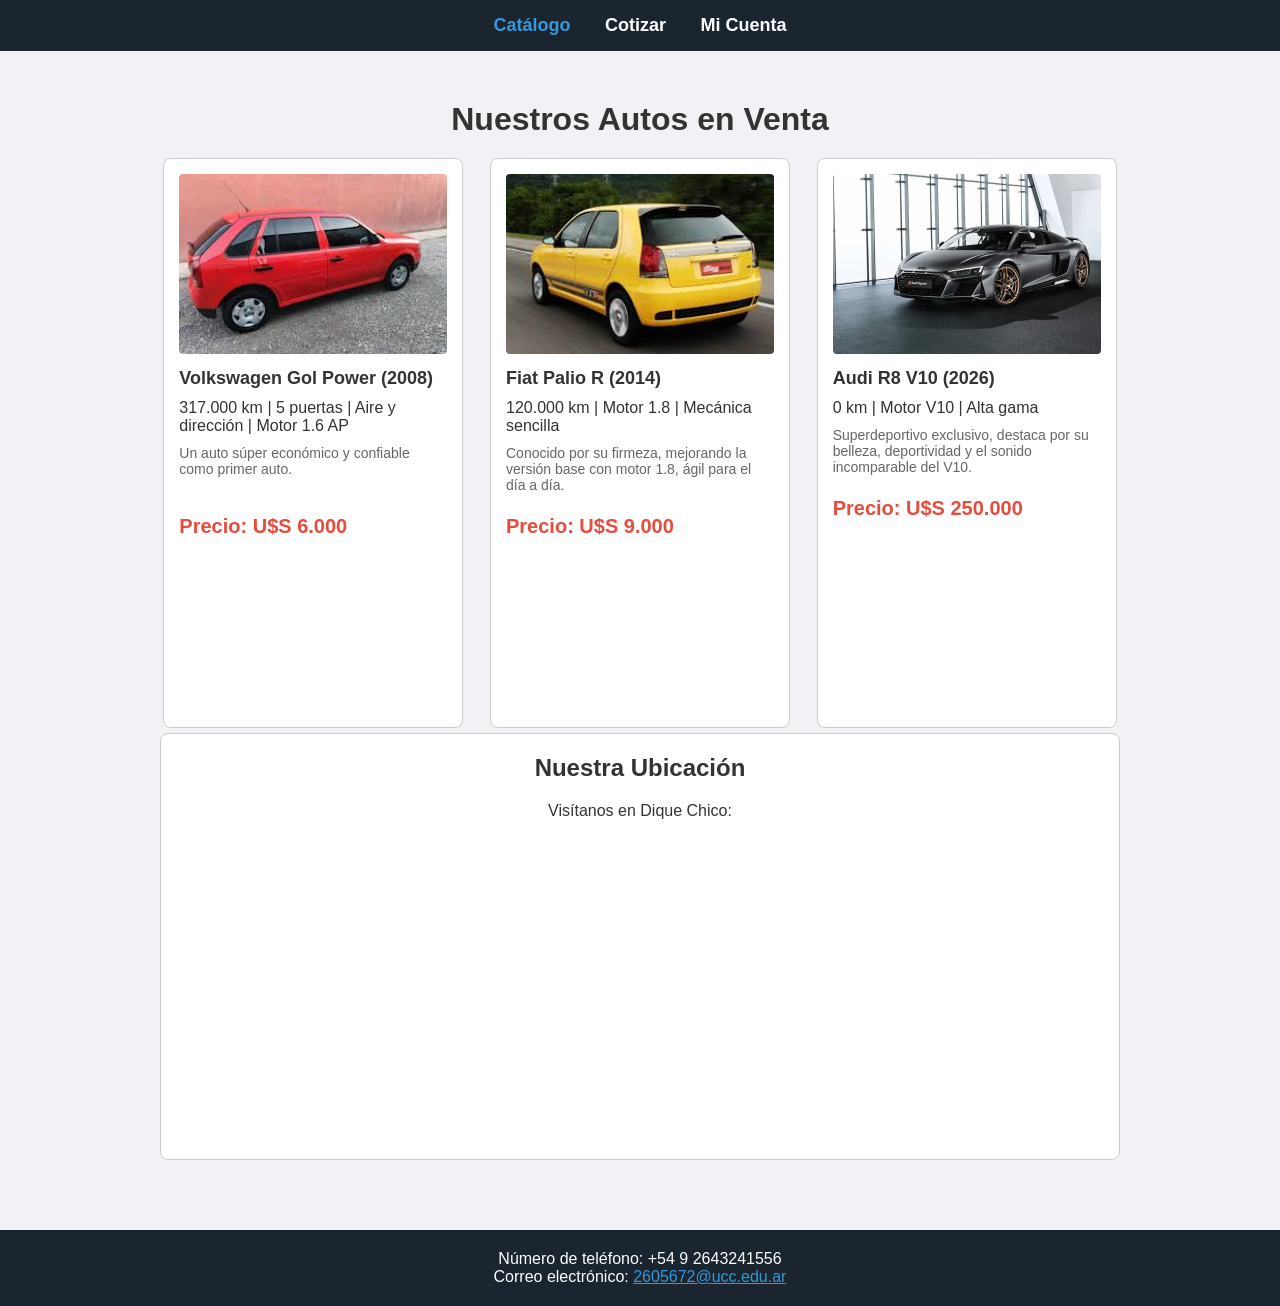
==== index.html @ 41a0553b "Add files via upload" ====
<!DOCTYPE html>
<html lang="es">
<head>
    <meta charset="UTF-8">
    <meta name="viewport" content="width=device-width, initial-scale=1.0">
    <title>Concesionario - Inicio</title>
    <link rel="stylesheet" href="estilos.css">
</head>
<body>

    <div class="barra-navegacion">
        <a href="index.html" class="activo">Catálogo</a>
        <a href="cotizar.html">Cotizar</a>
        <a href="login.html">Mi Cuenta</a>
    </div>

    <div class="contenedor">
        <h1>Nuestros Autos en Venta</h1>
        
        <div class="catalogo">
            <div class="tarjeta">
                <img src="gol power 5 puertas.jpg" alt="Volkswagen Gol">
                <h3>Volkswagen Gol Power (2008)</h3>
                <p>317.000 km | 5 puertas | Aire y dirección | Motor 1.6 AP</p>
                <p class="descripcion">Un auto súper económico y confiable como primer auto.</p>
                <div class="precio">Precio: U$S 6.000</div>
                <iframe src="https://www.youtube.com/embed/i4q3vzV6ii4" class="video"></iframe>
            </div>

            <div class="tarjeta">
                <img src="palio.jpg" alt="Fiat Palio">
                <h3>Fiat Palio R (2014)</h3>
                <p>120.000 km | Motor 1.8 | Mecánica sencilla</p>
                <p class="descripcion">Conocido por su firmeza, mejorando la versión base con motor 1.8, ágil para el día a día.</p>
                <div class="precio">Precio: U$S 9.000</div>
                <iframe src="https://www.youtube.com/embed/wHtbhbVor_Q" class="video"></iframe>
            </div>

            <div class="tarjeta">
                <img src="audi r8 v10.jpg" alt="Audi R8">
                <h3>Audi R8 V10 (2026)</h3>
                <p>0 km | Motor V10 | Alta gama</p>
                <p class="descripcion">Superdeportivo exclusivo, destaca por su belleza, deportividad y el sonido incomparable del V10.</p>
                <div class="precio">Precio: U$S 250.000</div>
                <iframe src="https://www.youtube.com/embed/SGzTvu6uAF4" class="video"></iframe>
            </div>
        </div>

        <div class="seccion-mapa">
            <h2>Nuestra Ubicación</h2>
            <p>Visítanos en Dique Chico:</p>
            <iframe src="https://maps.google.com/maps?q=Dique%20Chico,%20Cordoba&t=&z=14&ie=UTF8&iwloc=&output=embed" class="mapa-iframe"></iframe>
        </div>
    </div>

    <div class="pie-pagina">
        <p>Número de teléfono: +54 9 2643241556</p>
        <p>Correo electrónico: <a href="mailto:2605672@ucc.edu.ar">2605672@ucc.edu.ar</a></p>
    </div>

</body>
</html>
---- estilos.css ----
/* Estilos básicos para toda la web */
* {
    margin: 0;
    padding: 0;
    box-sizing: border-box;
    font-family: Arial, sans-serif;
}

body {
    background-color: #f0f2f5;
    color: #333;
}

.contenedor {
    max-width: 1000px;
    margin: 30px auto;
    padding: 20px;
}

h1, h2 {
    text-align: center;
    margin-bottom: 20px;
}

/* Barra de Navegación superior */
.barra-navegacion {
    background-color: #1a252f;
    padding: 15px;
    text-align: center;
}

.barra-navegacion a {
    color: white;
    text-decoration: none;
    margin: 0 15px;
    font-size: 18px;
    font-weight: bold;
}

.barra-navegacion a.activo {
    color: #3498db; /* Resalta en qué pestaña estamos */
}

/* Grilla para ordenar las tarjetas de autos */
.catalogo {
    display: flex;
    flex-wrap: wrap;
    justify-content: space-around;
    gap: 20px;
}

.tarjeta {
    background-color: white;
    width: 300px;
    border: 1px solid #ccc;
    padding: 15px;
    border-radius: 8px;
}

.tarjeta img {
    width: 100%;
    height: 180px;
    object-fit: cover;
    border-radius: 4px;
}

.tarjeta h3 {
    margin: 10px 0;
    font-size: 18px;
}

.descripcion {
    font-size: 14px;
    color: #666;
    margin: 10px 0;
    height: 60px;
}

.precio {
    font-size: 20px;
    font-weight: bold;
    color: #e74c3c;
    margin-bottom: 10px;
}

.video {
    width: 100%;
    height: 160px;
    border: none;
}

/* Formularios de Login y Cotizador */
.caja-formulario {
    background-color: white;
    max-width: 450px;
    margin: 0 auto;
    padding: 30px;
    border: 1px solid #ccc;
    border-radius: 8px;
}

.input-control {
    width: 100%;
    padding: 10px;
    margin: 8px 0 20px 0;
    border: 1px solid #ccc;
    border-radius: 4px;
}

button {
    padding: 10px 20px;
    font-size: 16px;
    cursor: pointer;
    border: none;
    border-radius: 4px;
    margin-right: 10px;
}

.btn-azul {
    background-color: #3498db;
    color: white;
}

.btn-gris {
    background-color: #7f8c8d;
    color: white;
}

.alerta-resultado {
    margin-top: 20px;
    padding: 15px;
    background-color: #d4edda;
    color: #155724;
    border-radius: 4px;
    display: none; /* Oculto hasta que se calcula */
    font-weight: bold;
}

/* Mapa */
.seccion-mapa {
    margin-top: 5px;
    background-color: white;
    padding: 20px;
    border-radius: 8px;
    border: 1px solid #ccc;
    text-align: center;
}

.mapa-iframe {
    width: 100%;
    height: 300px;
    border: none;
    margin-top: 15px;
    border-radius: 4px;
}

/* Pie de página */
.pie-pagina {
    background-color: #1a252f;
    color: white;
    text-align: center;
    padding: 20px;
    margin-top: 50px;
}

.pie-pagina a {
    color: #3498db;
}
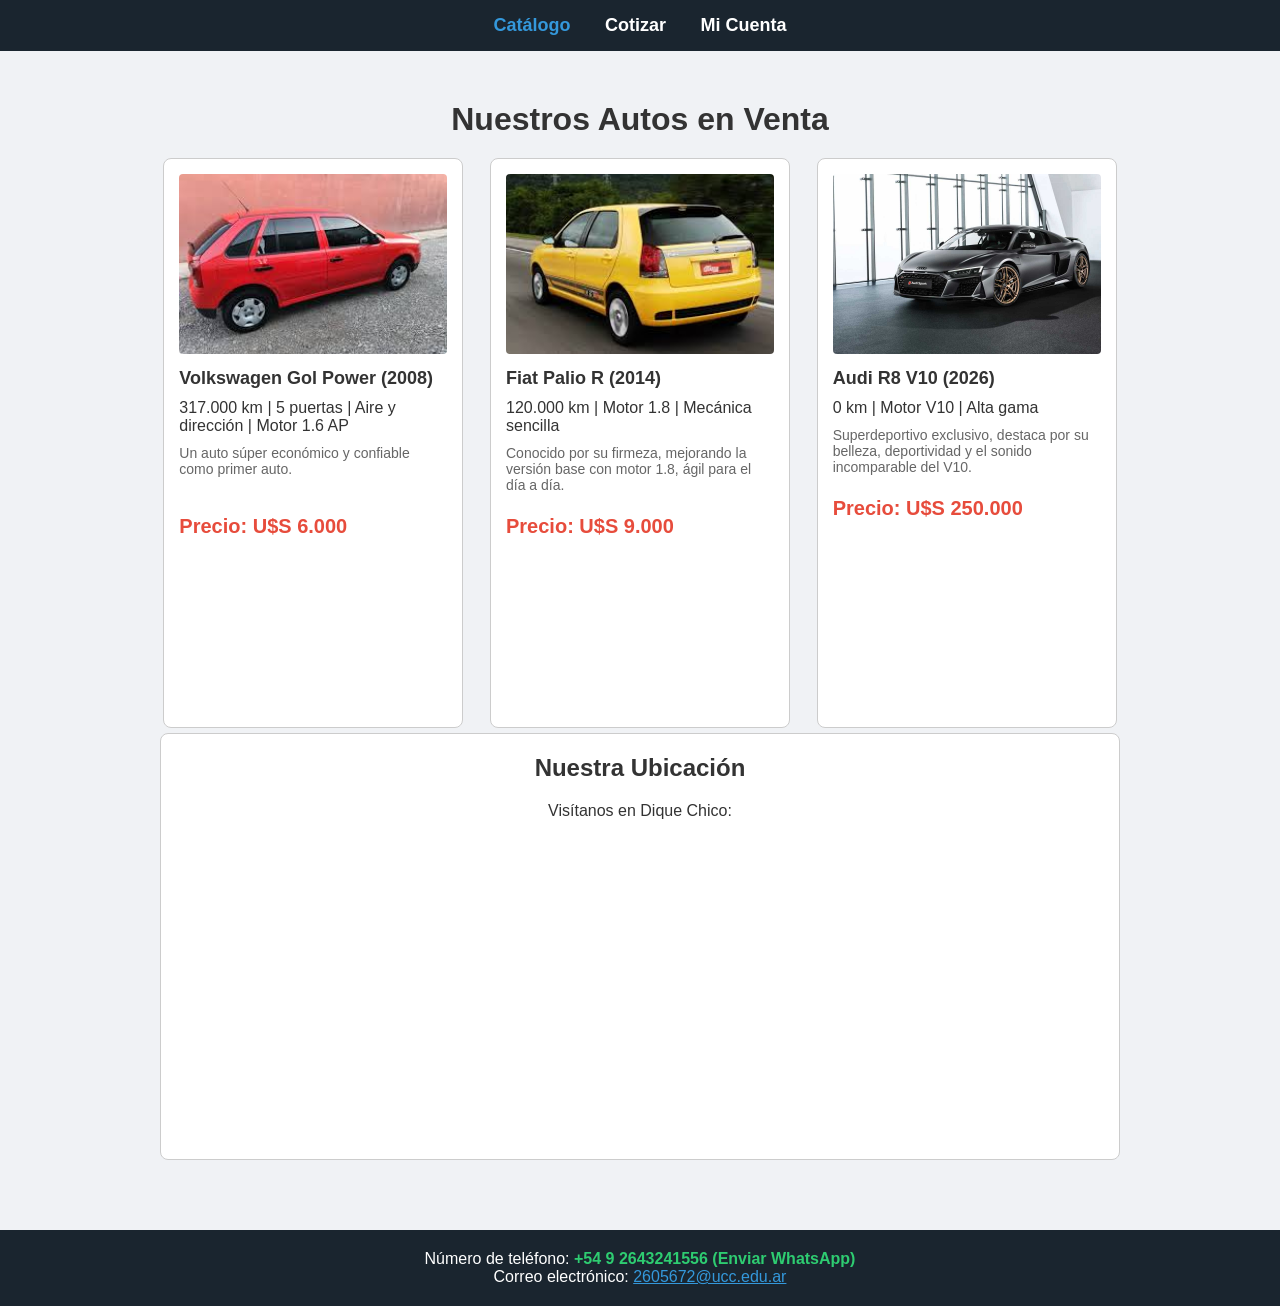
==== commit 49682608: "Add files via upload" ====
--- a/index.html
+++ b/index.html
@@ -1,4 +1,4 @@
-<!DOCTYPE html>
+    <!DOCTYPE html>
 <html lang="es">
 <head>
     <meta charset="UTF-8">
@@ -53,8 +53,12 @@
         </div>
     </div>
 
-    <div class="pie-pagina">
-        <p>Número de teléfono: +54 9 2643241556</p>
+   <div class="pie-pagina">
+        <p>Número de teléfono: 
+            <a href="https://wa.link/2cou9b" target="_blank" style="color: #2ecc71; text-decoration: none; font-weight: bold;">
+                +54 9 2643241556 (Enviar WhatsApp)
+            </a>
+        </p>
         <p>Correo electrónico: <a href="mailto:2605672@ucc.edu.ar">2605672@ucc.edu.ar</a></p>
     </div>
 
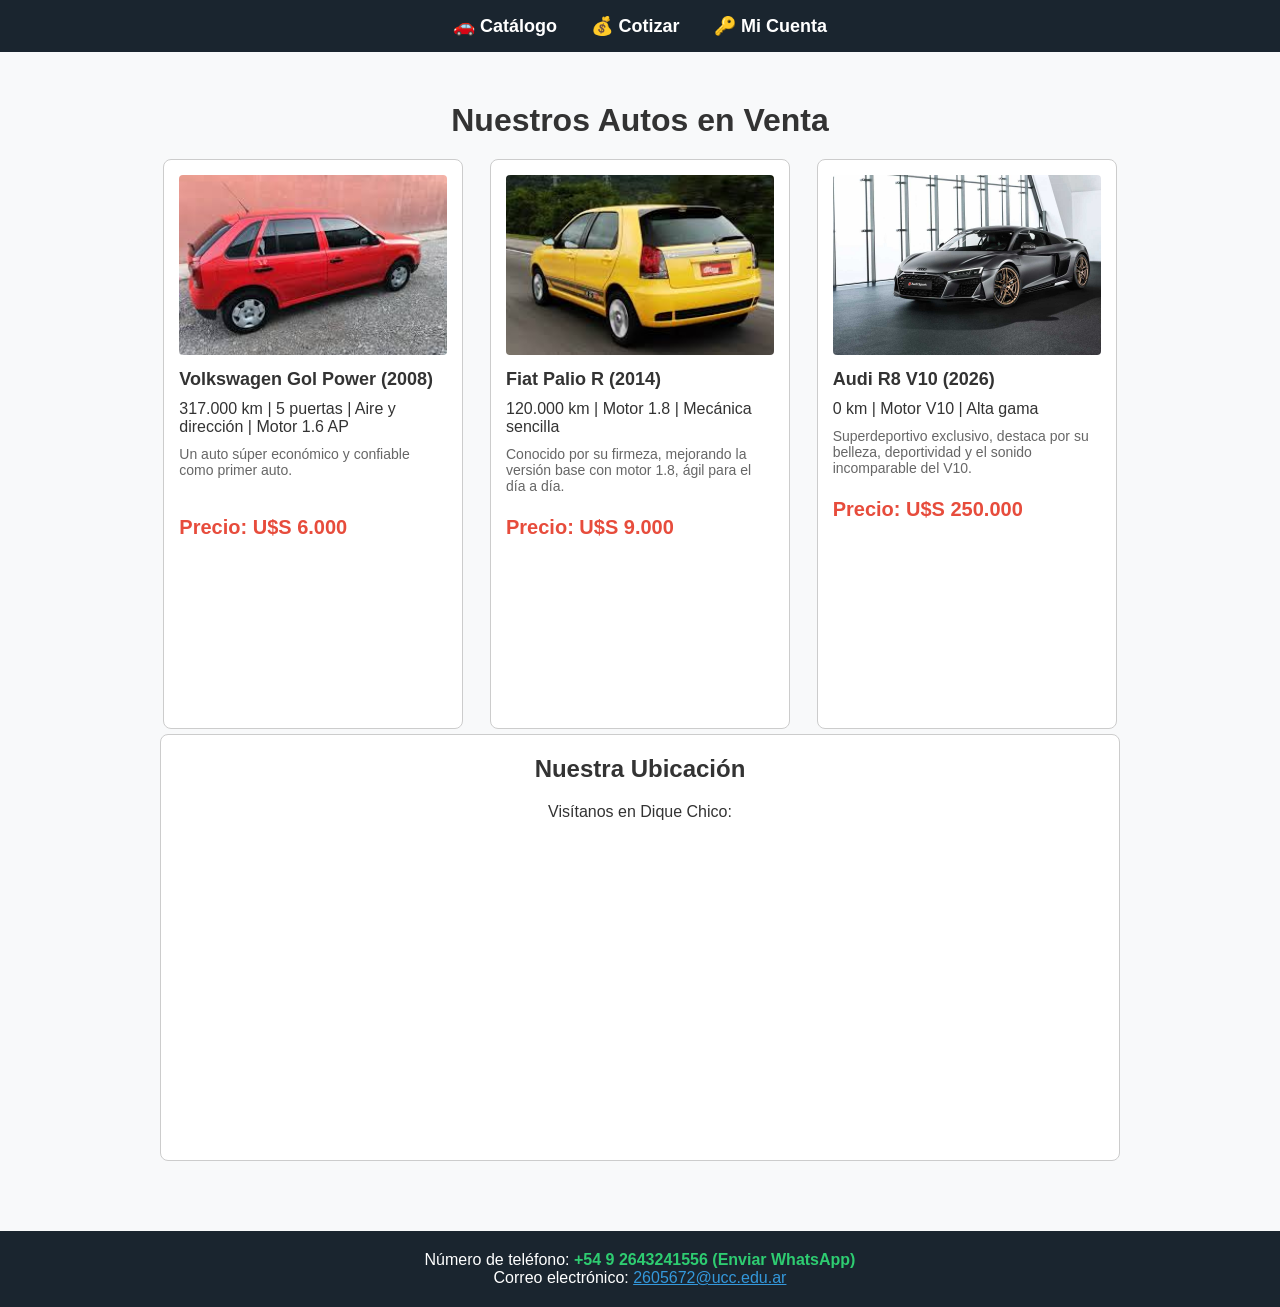
==== commit 78ee142a: "Add files via upload" ====
--- a/index.html
+++ b/index.html
@@ -9,9 +9,9 @@
 <body>
 
     <div class="barra-navegacion">
-        <a href="index.html" class="activo">Catálogo</a>
-        <a href="cotizar.html">Cotizar</a>
-        <a href="login.html">Mi Cuenta</a>
+        <a href="index.html">🚗 Catálogo</a>
+        <a href="cotizar.html">💰 Cotizar</a>
+        <a href="login.html">🔑 Mi Cuenta</a>
     </div>
 
     <div class="contenedor">
@@ -62,5 +62,5 @@
         <p>Correo electrónico: <a href="mailto:2605672@ucc.edu.ar">2605672@ucc.edu.ar</a></p>
     </div>
 
-</body>
+</body> 
 </html>
--- a/estilos.css
+++ b/estilos.css
@@ -7,10 +7,9 @@
 }
 
 body {
-    background-color: #f0f2f5;
+    background-color: #f8f9fa; /* Un gris claro estilo minimalista */
     color: #333;
 }
-
 .contenedor {
     max-width: 1000px;
     margin: 30px auto;
